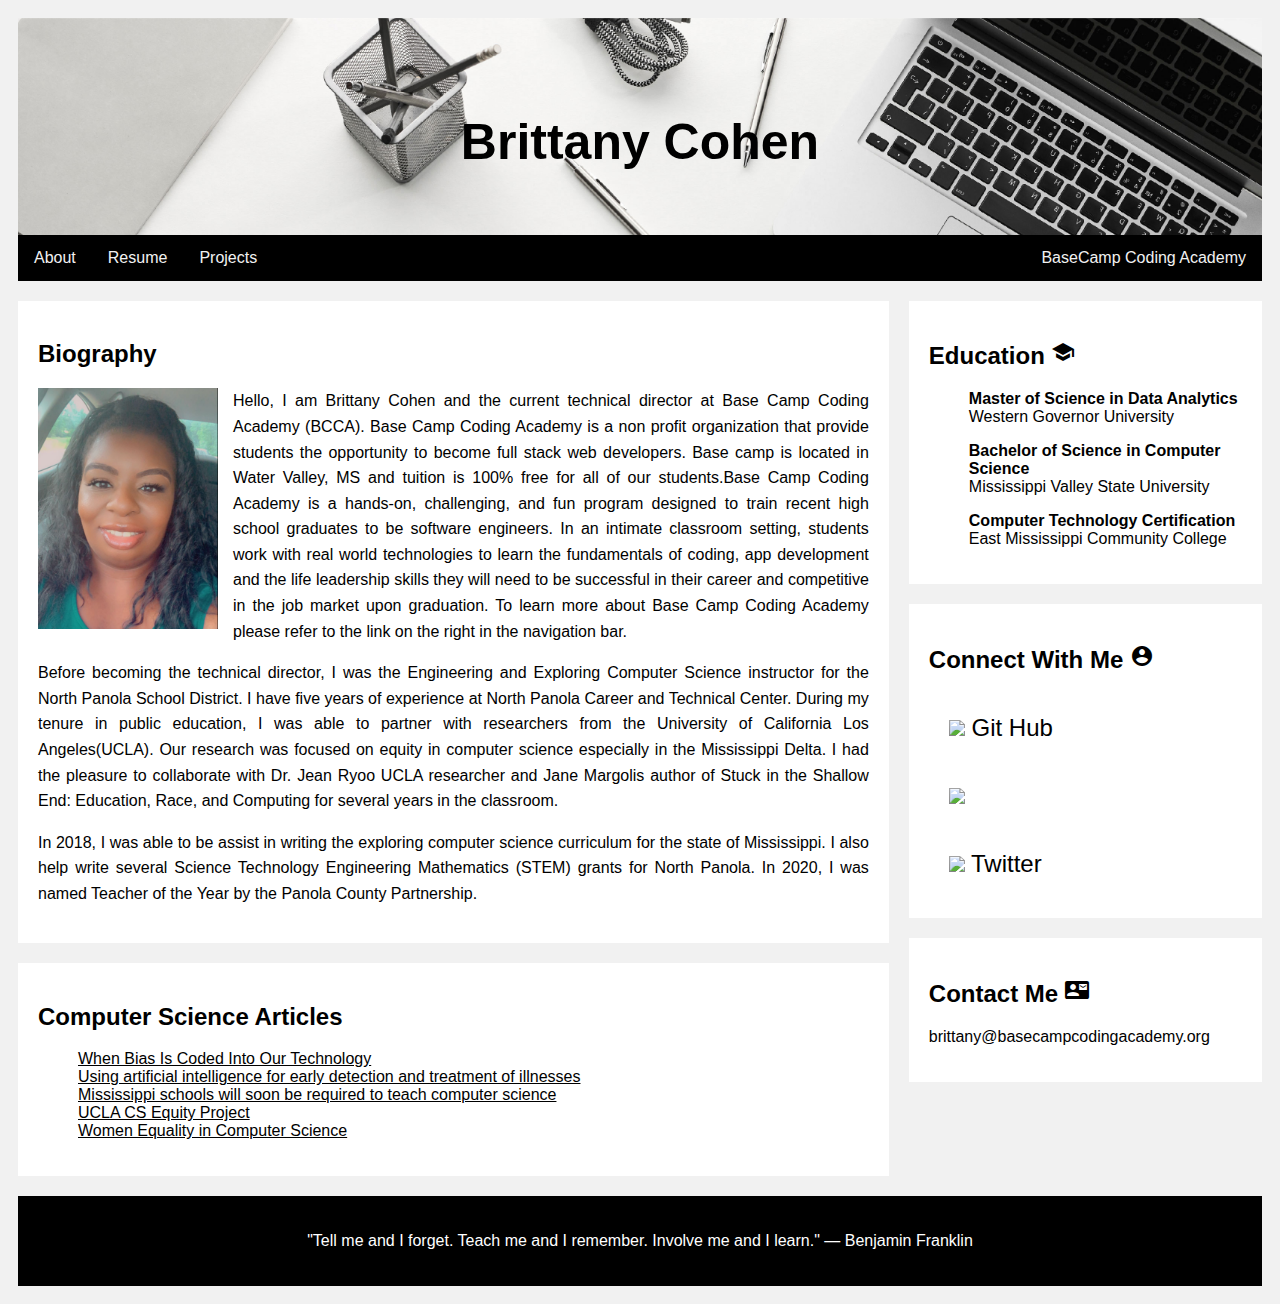
==== index.html @ 15edee91 "Add files via upload" ====
<!DOCTYPE html>
<html lang="EN">
  <head>
    <meta charset="UTF-8" />
    <meta name="viewport" content="width=device-width, initial-scale=1.0" />
    <title>Portfolio</title>
    <link rel="stylesheet" href="styles.css" />
    <link
      rel="stylesheet"
      href="https://fonts.googleapis.com/icon?family=Material+Icons"
    />
  </head>
  <body>
    <div class="header">
      <h1>Brittany Cohen</h1>
    </div>

    <div class="topnav">
      <a href="index.html">About</a>
      <a href="resume.html">Resume</a>
      <a href="project.html">Projects</a>
      <a
        href="https://basecampcodingacademy.org"
        target="_blank"
        style="float: right"
        >BaseCamp Coding Academy</a
      >
    </div>

    <div class="row">
      <div class="leftcolumn">
        <div class="card">
          <h2>Biography</h2>
          <p class="main_text">
            <img class="photo" src="Images/me2.png" />
            Hello, I am Brittany Cohen and the current technical director at
            Base Camp Coding Academy (BCCA). Base Camp Coding Academy is a non
            profit organization that provide students the opportunity to become
            full stack web developers. Base camp is located in Water Valley, MS
            and tuition is 100% free for all of our students.Base Camp Coding
            Academy is a hands-on, challenging, and fun program designed to
            train recent high school graduates to be software engineers. In an
            intimate classroom setting, students work with real world
            technologies to learn the fundamentals of coding, app development
            and the life leadership skills they will need to be successful in
            their career and competitive in the job market upon graduation. To
            learn more about Base Camp Coding Academy please refer to the link
            on the right in the navigation bar.
          </p>
          <p class="main_text">
            Before becoming the technical director, I was the Engineering and
            Exploring Computer Science instructor for the North Panola School
            District. I have five years of experience at North Panola Career and
            Technical Center. During my tenure in public education, I was able
            to partner with researchers from the University of California Los
            Angeles(UCLA). Our research was focused on equity in computer
            science especially in the Mississippi Delta. I had the pleasure to
            collaborate with Dr. Jean Ryoo UCLA researcher and Jane Margolis
            author of Stuck in the Shallow End: Education, Race, and Computing
            for several years in the classroom.
          </p>
          <p class="main_text">
            In 2018, I was able to be assist in writing the exploring computer
            science curriculum for the state of Mississippi. I also help write
            several Science Technology Engineering Mathematics (STEM) grants for
            North Panola. In 2020, I was named Teacher of the Year by the Panola
            County Partnership.
          </p>
        </div>
        <div class="card">
          <h2>Computer Science Articles</h2>
          <ul>
            <li>
              <a
                target="_blank"
                href="https://www.npr.org/sections/codeswitch/2020/02/08/770174171/when-bias-is-coded-into-our-technology"
                >When Bias Is Coded Into Our Technology</a
              >
            </li>
            <li>
              <a
                target="_blank"
                href="https://www.sciencedaily.com/releases/2021/08/210820135346.htm"
                >Using artificial intelligence for early detection and treatment
                of illnesses</a
              >
            </li>
            <li>
              <a
                target="_blank"
                href="https://mississippitoday.org/2021/03/25/mississippi-schools-will-soon-be-required-to-teach-computer-science/"
                >Mississippi schools will soon be required to teach computer
                science</a
              >
            </li>
            <li>
              <a
                target="_blank"
                href="https://centerx.gseis.ucla.edu/computer-science-equity-project/student-voice/"
                >UCLA CS Equity Project</a
              >
            </li>
            <li>
              <a
                target="_blank"
                href="https://theconversation.com/women-equal-men-in-computing-skill-but-are-less-confident-144170"
                >Women Equality in Computer Science</a
              >
            </li>
          </ul>
        </div>
      </div>
      <div class="rightcolumn">
        <div class="card">
          <h2>
            Education
            <i class="material-icons">school</i>
          </h2>
          <ul>
            <li>
              <p>
                <strong> Master of Science in Data Analytics </strong
                ><br />Western Governor University
              </p>
            </li>
            <li>
              <p>
                <strong> Bachelor of Science in Computer Science </strong
                ><br />Mississippi Valley State University
              </p>
            </li>
            <li>
              <p>
                <strong> Computer Technology Certification </strong><br />East
                Mississippi Community College
              </p>
            </li>
          </ul>
        </div>
        <div class="card">
          <h2>Connect With Me <i class="material-icons">account_circle</i></h2>
          <div class="profile">
            <a target="_blank" href="https://github.com/b-cohen">
              <img class="github" src="images/GitHub.png" /> Git Hub
            </a>
          </div>
          <div class="profile">
            <a target="_blank" href="#">
              <img class="link_in" src="images/LI-Logo.png" />
            </a>
          </div>
          <div class="profile">
            <a target="_blank" href="#">
              <img class="twitter" src="images/twitter.png" /> Twitter
            </a>
          </div>
        </div>
        <div class="card">
          <h2>Contact Me <i class="material-icons">contact_mail</i></h2>
          <p>brittany@basecampcodingacademy.org</p>
        </div>
      </div>
    </div>

    <div class="footer">
      <p>
        "Tell me and I forget. Teach me and I remember. Involve me and I learn."
        — Benjamin Franklin
      </p>
    </div>
  </body>
</html>
---- styles.css ----
* {
  box-sizing: border-box;
}

body {
  background-attachment: fixed;
  background-color: #f1f1f1;
  font-family: Arial;
  padding: 10px;
}

/* Header/Blog Title */
.header {
  padding: 30px;
  text-align: center;
  background-image: url(Images/desktop.jpg);
  background-size: cover;
}

.header h1 {
  font-size: 50px;
  color: black;
  margin-top: 65px;
}

/* Style the top navigation bar */
.topnav {
  overflow: hidden;
  background-color: black;
}

/* Style the topnav links */
.topnav a {
  float: left;
  display: block;
  color: #f2f2f2;
  text-align: center;
  padding: 14px 16px;
  text-decoration: none;
}

/* Change color on hover */
.topnav a:hover {
  background-color: white;
  color: black;
}

/* Create two unequal columns that floats next to each other */
/* Left column */
.leftcolumn {
  float: left;
  width: 70%;
}

.main_text {
  text-align: justify;
  line-height: 1.6;
}

/* Right column */
.rightcolumn {
  float: left;
  width: 30%;
  padding-left: 20px;
}

.photo {
  height: auto;
  width: 180px;
  float: left;
  margin-right: 15px;
  margin-bottom: 2px;
}

/* profile image */
.profile a {
  font-size: 18pt;
  color: black;
  text-decoration: none;
}

/* Profile */
.profile {
  display: flex;
  background-color: white;
  width: 100%;
  padding: 20px;
  justify-content: flex-start;
}

/* Github image */
.github {
  height: auto;
  width: 40px;
}
/* Linked-in image */
.link_in {
  height: auto;
  width: 130px;
}
/* twitter image */
.twitter {
  height: auto;
  width: 40px;
}

/* Add a card effect for articles */
.card {
  background-color: white;
  padding: 20px;
  margin-top: 20px;
  height: auto;
  overflow: hidden;
}

/* Clear floats after the columns */
.row:after {
  content: "";
  display: table;
  clear: both;
}

ul > li {
  list-style-type: none;
}
ul > li a {
  color: black;
}

.box {
  /* Add shadows to create the "card" effect */
  box-shadow: 0 4px 8px 0 rgba(0, 0, 0, 0.2);
  transition: 0.3s;
  margin-top: 20px;
  padding: 16px;
  text-align: center;
  background-color: lightgray;
  background-image: linear-gradient(white, silver);
}

/* On mouse-over, add a deeper shadow */
.box:hover {
  box-shadow: 0 8px 16px 0 rgba(0, 0, 0, 0.2);
}

/* Add some padding inside the card container */
.container {
  padding: 2px 16px;
}

/* Float four columns side by side */
.column {
  float: left;
  padding: 0 10px;
  width: 33%;
}

/* Remove extra left and right margins, due to padding */
.top_row {
  margin: 0 -5px;
  width: 100%;
}

/* Clear floats after the columns */
.top_row:after {
  content: "";
  display: table;
  clear: both;
}

/* Footer */
.footer {
  padding: 20px;
  text-align: center;
  background: black;
  margin-top: 20px;
  color: white;
}

/* Responsive layout - when the screen is less than 800px wide, make the two columns stack on top of each other instead of next to each other */
@media screen and (max-width: 800px) {
  .leftcolumn,
  .rightcolumn {
    width: 100%;
    padding: 0;
  }
}

/* Responsive layout - when the screen is less than 400px wide, make the navigation links stack on top of each other instead of next to each other */
@media screen and (max-width: 400px) {
  .topnav a {
    float: none;
    width: 100%;
  }
}

/* Responsive columns */
@media screen and (max-width: 600px) {
  .column {
    width: 100%;
    display: block;
    margin-bottom: 20px;
  }
}
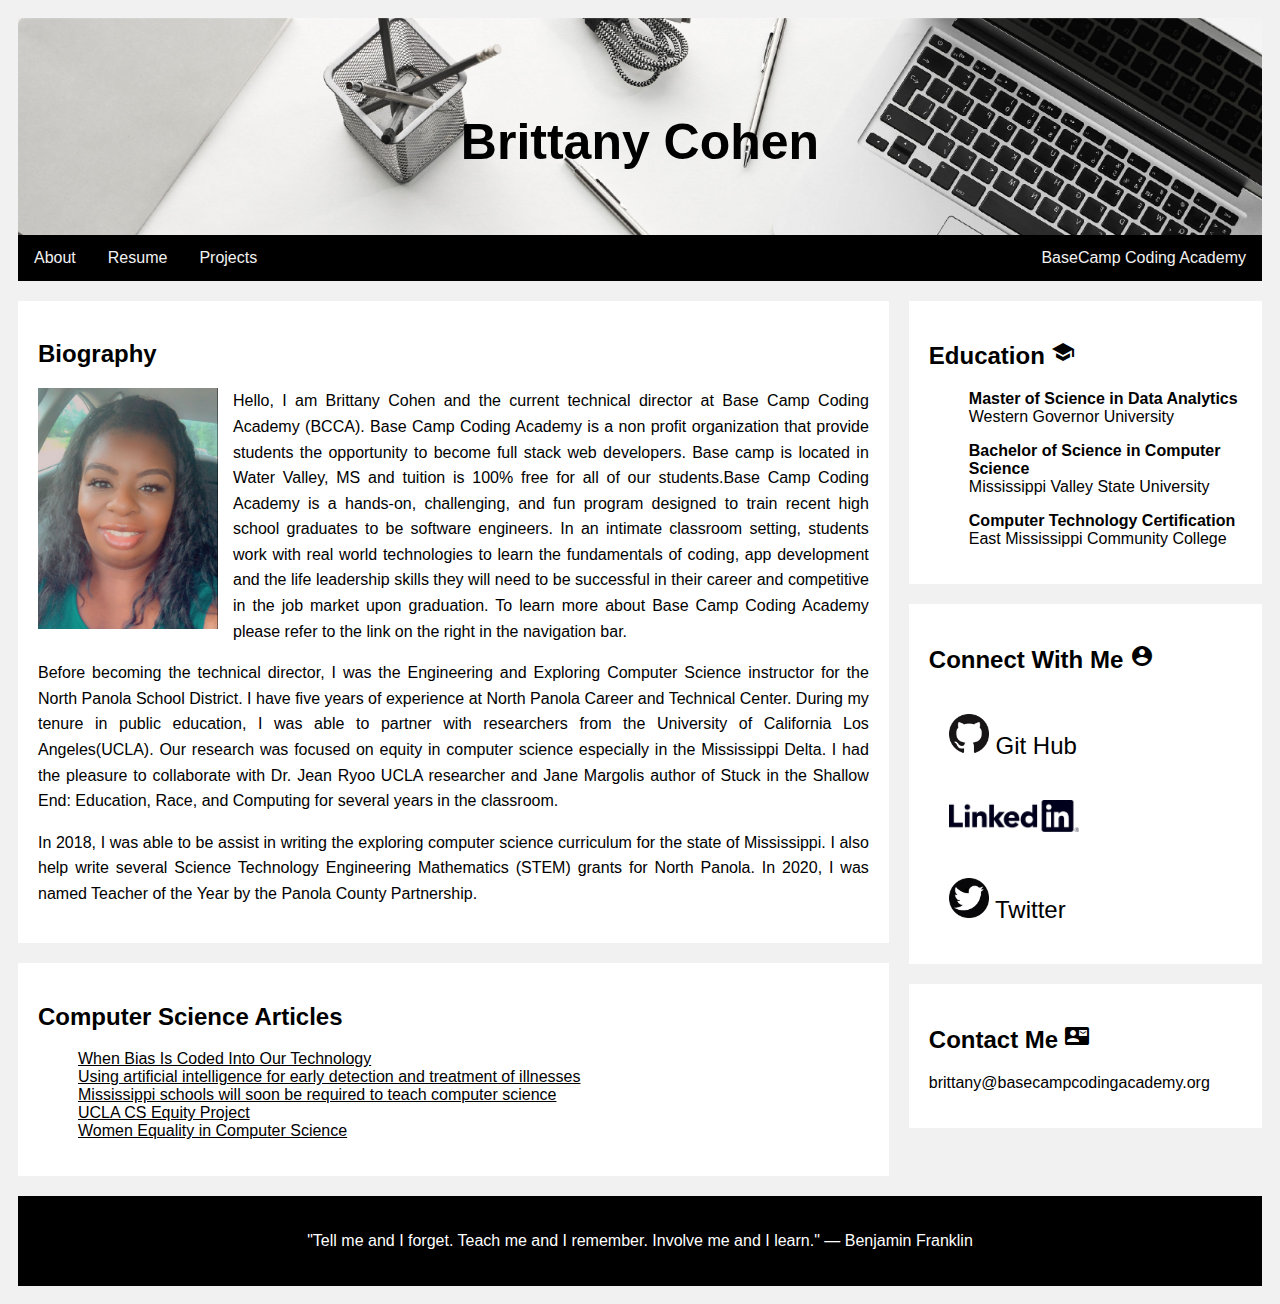
==== commit 09a7e513: "Update index.html" ====
--- a/index.html
+++ b/index.html
@@ -141,17 +141,17 @@
           <h2>Connect With Me <i class="material-icons">account_circle</i></h2>
           <div class="profile">
             <a target="_blank" href="https://github.com/b-cohen">
-              <img class="github" src="images/GitHub.png" /> Git Hub
+              <img class="github" src="Images/GitHub.png" /> Git Hub
             </a>
           </div>
           <div class="profile">
             <a target="_blank" href="#">
-              <img class="link_in" src="images/LI-Logo.png" />
+              <img class="link_in" src="Images/LI-Logo.png" />
             </a>
           </div>
           <div class="profile">
             <a target="_blank" href="#">
-              <img class="twitter" src="images/twitter.png" /> Twitter
+              <img class="twitter" src="Images/twitter.png" /> Twitter
             </a>
           </div>
         </div>
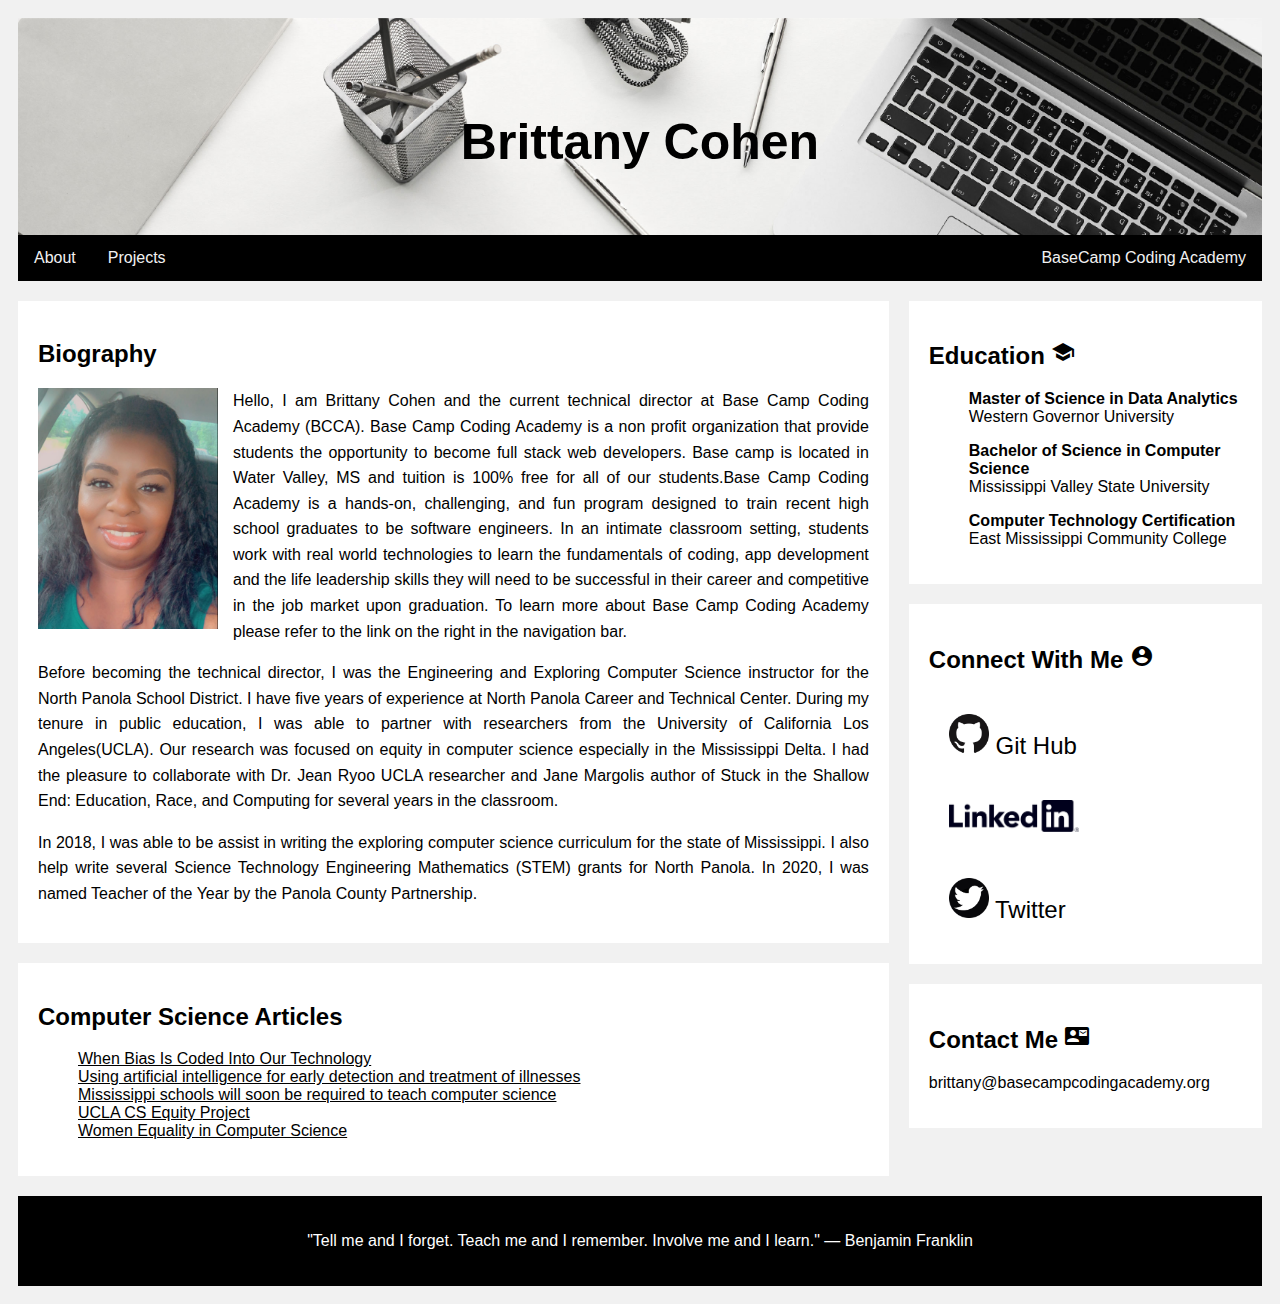
==== commit ec1126e1: "Update index.html" ====
--- a/index.html
+++ b/index.html
@@ -17,7 +17,6 @@
 
     <div class="topnav">
       <a href="index.html">About</a>
-      <a href="resume.html">Resume</a>
       <a href="project.html">Projects</a>
       <a
         href="https://basecampcodingacademy.org"
